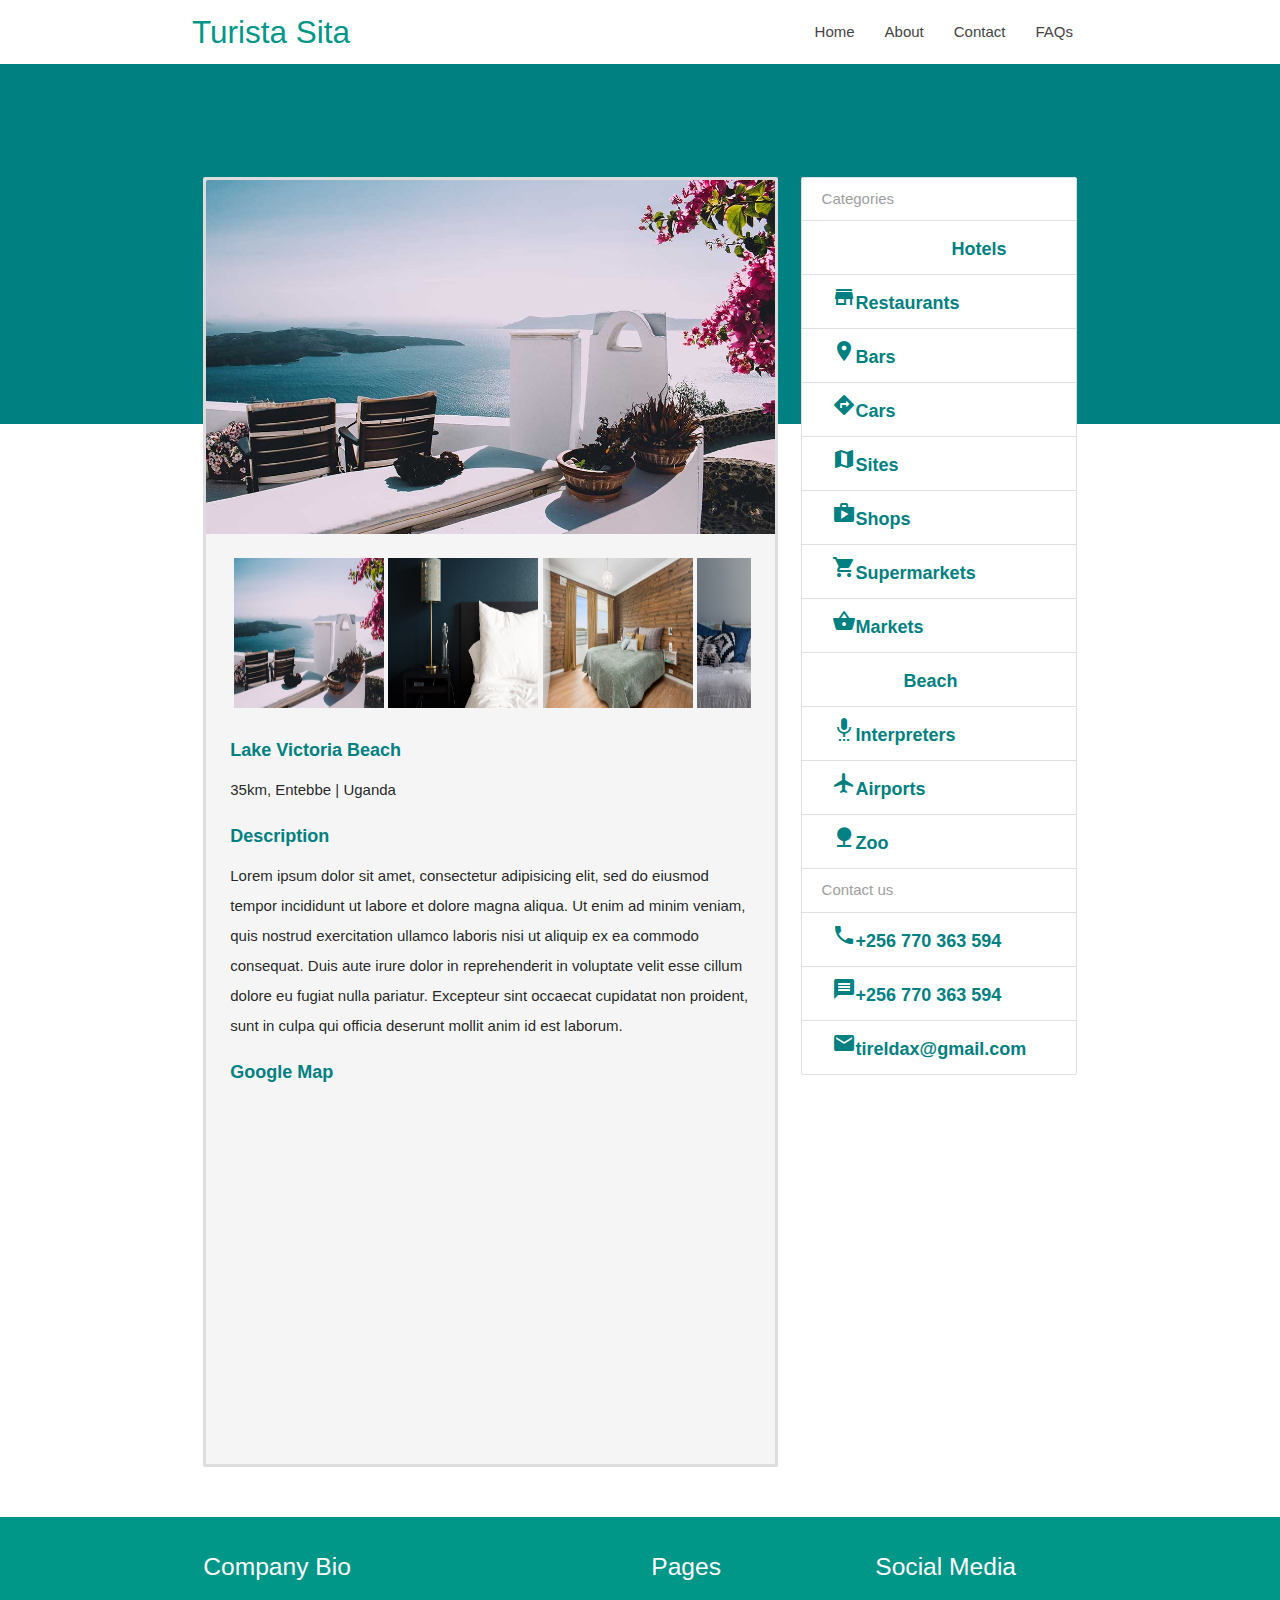
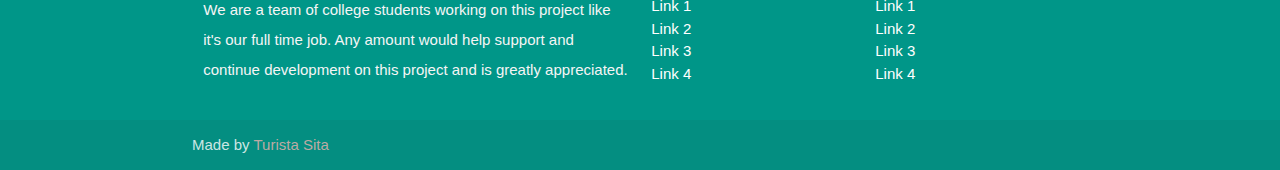
==== detail.html @ 1f29e141 "first commit" ====
<!DOCTYPE html>
<html lang="en">
<head>
  <meta http-equiv="Content-Type" content="text/html; charset=UTF-8"/>
  <meta name="viewport" content="width=device-width, initial-scale=1"/>
  <title>Turista Sita - Detail</title>

  <!-- CSS  -->
  <link href="https://fonts.googleapis.com/icon?family=Material+Icons" rel="stylesheet">
  <link href="css/materialize.css" type="text/css" rel="stylesheet" media="screen,projection"/>
  <link href="css/style.css" type="text/css" rel="stylesheet" media="screen,projection"/>
</head>
<body>
  <nav class="white z-depth-0" role="navigation">
    <div class="nav-wrapper container">
      <a id="logo-container" href="index.html" class="brand-logo teal-text lighten-1">Turista Sita</a>
      <ul class="right hide-on-med-and-down">
        <li><a href="index.html">Home</a></li>
        <li><a href="#">About</a></li>
        <li><a href="#">Contact</a></li>
        <li><a href="#">FAQs</a></li>
      </ul>

      <ul id="nav-mobile" class="sidenav">
        <li>
          <div class="user-view">
            <div class="background teal darken-3"></div>
            <a href="index.html" class="white-text">
              <h4>Turista Sita</h4><br>
            </a>
          </div>
        </li>

        <li><a href="index.html"><i class="material-icons">home</i>Home</a></li>
        <li><a href="#"><i class="material-icons">info</i>About</a></li>
        <li><a href="#"><i class="material-icons">contacts</i>Contact</a></li>
        <li><a href="#"><i class="material-icons">help</i>FAQs</a></li>
      </ul>
      <a href="index.html" data-target="nav-mobile" class="sidenav-trigger">
        <i class="material-icons">menu</i>
      </a>
    </div>
  </nav>


  <div class="ribbon-styling"></div>

  <div class="container container-styling">
    <div class="section">
      <!--   Icon Section   -->
      <div class="row">

        <div class="col s12 m8 l8 xl8">
          <div class="card z-depth-0 grey lighten-4">
            <div class="card-image">
              <img class="responsive-img" src="images/1.jpg" alt="">
            </div>
            <div class="card-content" style="padding-top: 0px;">
              <div class="section horizontal-scrollbar">
                <img class="small-img-card" src="images/1.jpg" alt="">
                <img class="small-img-card" src="images/2.jpg" alt="">
                <img class="small-img-card" src="images/3.jpg" alt="">
                <img class="small-img-card" src="images/4.jpg" alt="">
                <img class="small-img-card" src="images/5.jpg" alt="">
                <img class="small-img-card" src="images/6.jpg" alt="">
                <img class="small-img-card" src="images/7.jpg" alt="">
                <img class="small-img-card" src="images/8.jpg" alt="">
              </div>

              <h5 class="text-font-styling">Lake Victoria Beach</h5>
              <p class="light">35km, Entebbe | Uganda</p>

              <h5 class="text-font-styling">Description</h5>
              <p class="light">Lorem ipsum dolor sit amet, consectetur adipisicing elit, sed do eiusmod tempor incididunt ut labore et dolore magna aliqua. Ut enim ad minim veniam, quis nostrud exercitation ullamco laboris nisi ut aliquip ex ea commodo consequat. Duis aute irure dolor in reprehenderit in voluptate velit esse cillum dolore eu fugiat nulla pariatur. Excepteur sint occaecat cupidatat non proident, sunt in culpa qui officia deserunt mollit anim id est laborum.</p>

              <h5 class="text-font-styling">Google Map</h5>
              <!--Google map-->
              <div class="section">
                <div class="map-responsive">
                  <iframe src="https://www.google.com/maps/embed/v1/place?key=AIzaSyA0s1a7phLN0iaD6-UE7m4qP-z21pH0eSc&q=entebbe+uganda" width="600" height="450" frameborder="0" style="border:0" allowfullscreen></iframe>
                </div>
              </div>
              <!--Google map-->

            </div>
          </div>
        </div>

        <div class="col s12 m4 l4 xl4 gallery-item">
          <ul class="collection with-header z-depth-0 grey lighten-4">

            <li class="collection-header grey-text light">Categories</li>
            <li class="collection-item text-font-styling"><a href="#"><i class="material-icons">house</i>Hotels</a></li>
            <li class="collection-item text-font-styling"><a href="#"><i class="material-icons">store</i>Restaurants</a></li>
            <li class="collection-item text-font-styling"><a href="#"><i class="material-icons">room</i>Bars</a></li>
            <li class="collection-item text-font-styling"><a href="#"><i class="material-icons">directions</i>Cars</a></li>
            <li class="collection-item text-font-styling"><a href="#"><i class="material-icons">map</i>Sites</a></li>
            <li class="collection-item text-font-styling"><a href="#"><i class="material-icons">shop</i>Shops</a></li>
            <li class="collection-item text-font-styling"><a href="#"><i class="material-icons">shopping_cart</i>Supermarkets</a></li>
            <li class="collection-item text-font-styling"><a href="#"><i class="material-icons">shopping_basket</i>Markets</a></li>
            <li class="collection-item text-font-styling"><a href="#"><i class="material-icons">air</i>Beach</a></li>
            <li class="collection-item text-font-styling"><a href="#"><i class="material-icons">settings_voice</i>Interpreters</a></li>
            <li class="collection-item text-font-styling"><a href="#"><i class="material-icons">airplanemode_on</i>Airports</a></li>
            <li class="collection-item text-font-styling"><a href="#"><i class="material-icons">nature</i>Zoo</a></li>

            <li class="collection-header grey-text light">Contact us</li>
            <li class="collection-item text-font-styling"><a href="#"><i class="material-icons">phone</i>+256 770 363 594</a></li>
            <li class="collection-item text-font-styling"><a href="#"><i class="material-icons">message</i>+256 770 363 594</a></li>
            <li class="collection-item text-font-styling"><a href="#"><i class="material-icons">email</i>tireldax@gmail.com</a></li>
          </ul>
        </div>

      

      </div>

    </div>
  </div>


  <footer class="page-footer teal">
    <div class="container">
      <div class="row">
        <div class="col l6 s12">
          <h5 class="white-text">Company Bio</h5>
          <p class="grey-text text-lighten-4">We are a team of college students working on this project like it's our full time job. Any amount would help support and continue development on this project and is greatly appreciated.</p>


        </div>
        <div class="col l3 s12">
          <h5 class="white-text">Pages</h5>
          <ul>
            <li><a class="white-text" href="#!">Link 1</a></li>
            <li><a class="white-text" href="#!">Link 2</a></li>
            <li><a class="white-text" href="#!">Link 3</a></li>
            <li><a class="white-text" href="#!">Link 4</a></li>
          </ul>
        </div>
        <div class="col l3 s12">
          <h5 class="white-text">Social Media</h5>
          <ul>
            <li><a class="white-text" href="#!">Link 1</a></li>
            <li><a class="white-text" href="#!">Link 2</a></li>
            <li><a class="white-text" href="#!">Link 3</a></li>
            <li><a class="white-text" href="#!">Link 4</a></li>
          </ul>
        </div>
      </div>
    </div>
    <div class="footer-copyright">
      <div class="container">
      Made by <a class="brown-text text-lighten-3" href="#">Turista Sita</a>
      </div>
    </div>
  </footer>


  <!--  Scripts-->
  <script src="https://code.jquery.com/jquery-2.1.1.min.js"></script>
  <script src="js/materialize.js"></script>
  <script src="js/init.js"></script>
  <script src="js/masonry.pkgd.min.js"></script>


  <script type="text/javascript">
    var elem = document.querySelector('.gallery');
    var msnry = new Masonry( elem, {
      // options
      itemSelector: '.gallery-item',
      columnWidth: '.gallery-item',
    });

    // element argument can be a selector string
    //   for an individual element
    var msnry = new Masonry( '.gallery', {
      // options
    });
  </script>

  </body>
</html>
---- css/style.css ----
/* Custom Stylesheet */
/**
 * Use this file to override Materialize files so you can update
 * the core Materialize files in the future
 *
 * Made By MaterializeCSS.com
 */


ul li a {color: teal;}

nav ul a,
nav .brand-logo {
  color: #444;
}

p {
  line-height: 2rem;
}

.sidenav-trigger {
  color: #26a69a;
}

.parallax-container {
  min-height: 350px;
  line-height: 0;
  height: auto;
  color: rgba(255,255,255,.9);
}
  .parallax-container .section {
    width: 100%;
  }

@media only screen and (max-width : 992px) {
  .parallax-container .section {
    position: absolute;
    top: 40%;
  }
  #index-banner .section {
    top: 10%;
  }
}

@media only screen and (max-width : 600px) {
  #index-banner .section {
    top: 0;
  }
}

.icon-block {
  padding: 0 15px;
}
.icon-block .material-icons {
  font-size: inherit;
}

footer.page-footer {
  margin: 0;
}

/*Styling Contents*/
.card {
  border: solid #ddd;
}

div.horizontal-scrollbar {
  margin-top: 20px;
  padding: 4px;
  width: 100%;
  overflow: auto!important;
  white-space: nowrap!important;
}

.small-img-card {
  width: 150px!important;
  height: 150px!important;
}

.ribbon-styling {
  width: 100%;
  height: 40vh;
  background-color: teal;
  -webkit-flex-shrink: 0;
      -ms-flex-negative: 0;
          flex-shrink: 0;
}

.container-styling {
  margin-top: -30vh;
  -webkit-flex-shrink: 0;
      -ms-flex-negative: 0;
          flex-shrink: 0;
}

.form-styling {
  border-radius: 5px!important;
  padding: 0 6px;
}

input {
  border-style: none!important; 
}

.text-font-styling {
  font-size: 18px!important;
  line-height: 2rem!important;
  color: teal;
  font-weight: bold!important;
}

.card-title {
  font-size: 22px!important;
  line-height: 2rem!important;
  color: teal;
  font-weight: bold!important;
}


/*MAP STYLE*/
.map-responsive{
  overflow:hidden;
  padding-bottom:60%;
  position:relative;
  height:0;
}
.map-responsive iframe{
  left:0;
  top:0;
  height:100%;
  width:100%;
  position:absolute;
}
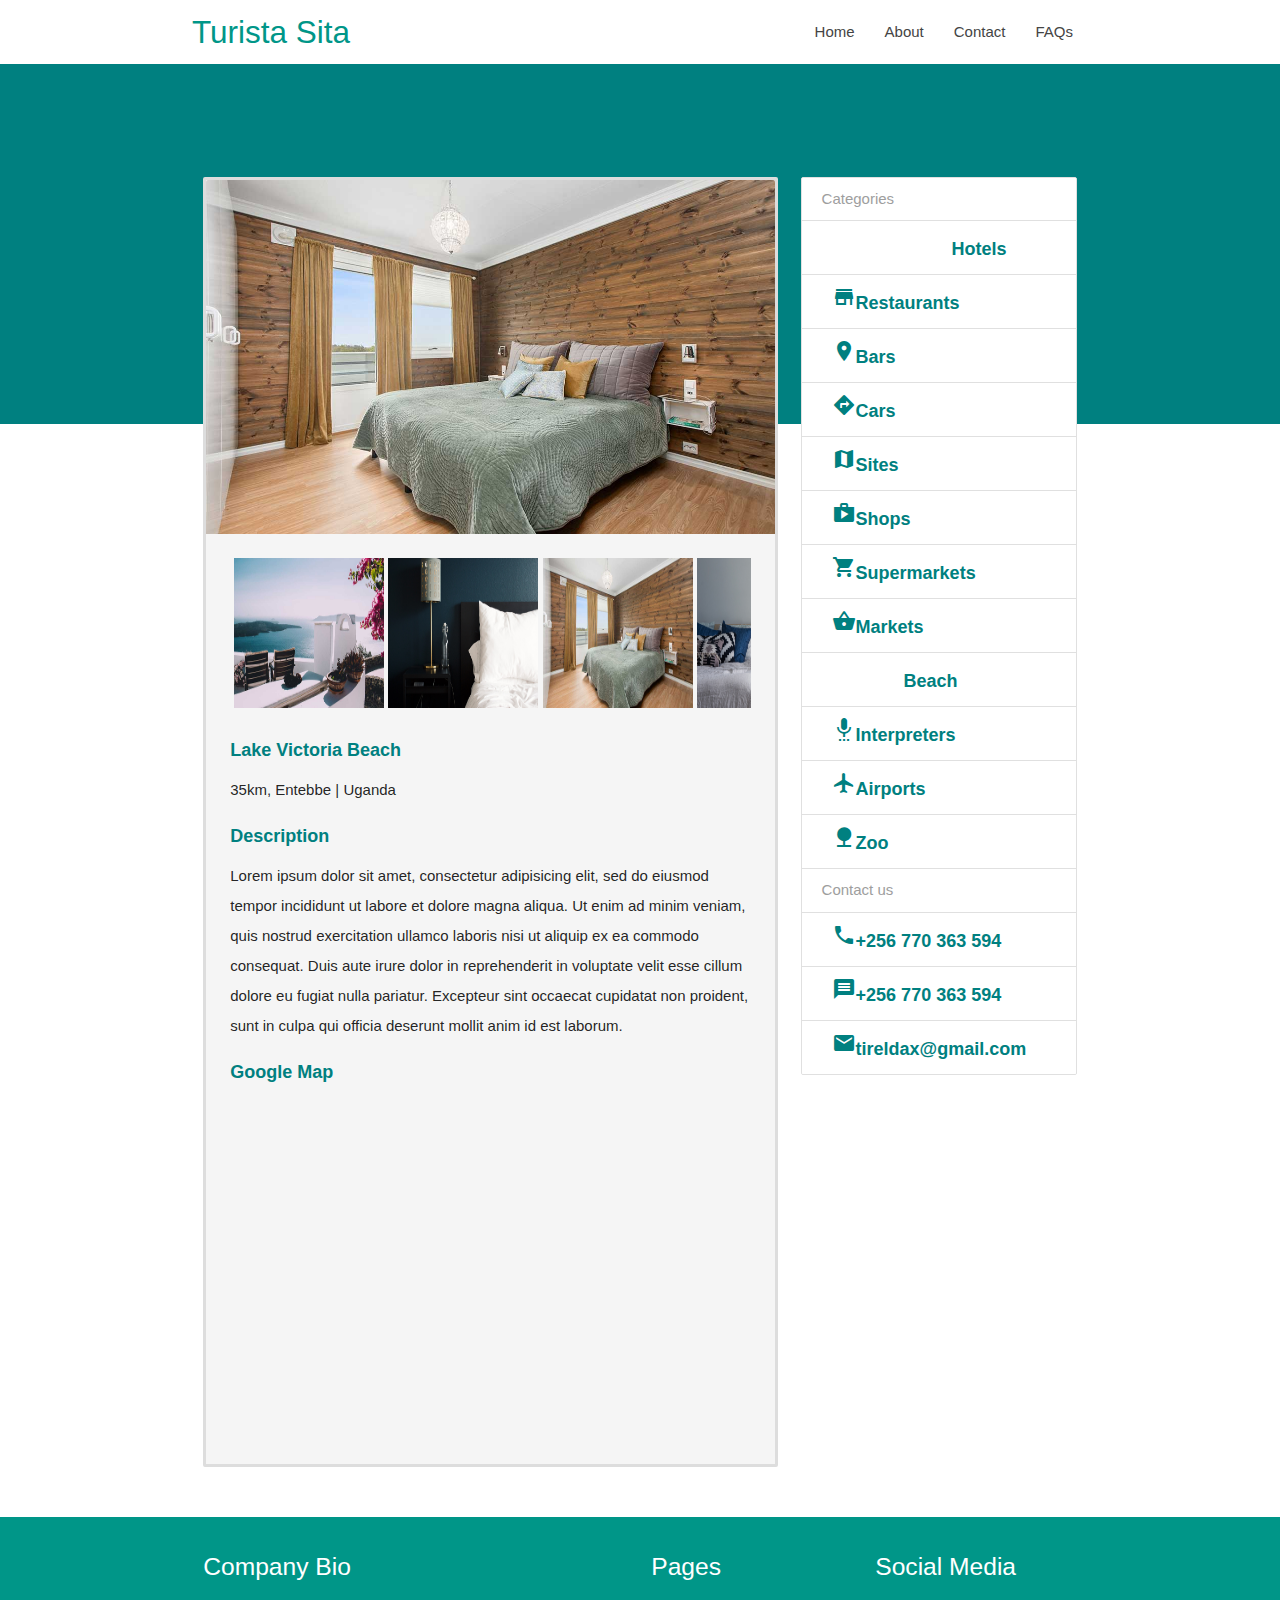
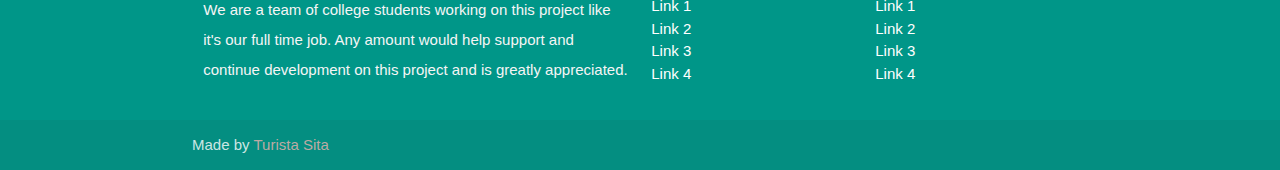
==== commit 8c1f3cd0: "update the images" ====
--- a/detail.html
+++ b/detail.html
@@ -53,7 +53,7 @@
         <div class="col s12 m8 l8 xl8">
           <div class="card z-depth-0 grey lighten-4">
             <div class="card-image">
-              <img class="responsive-img" src="images/1.jpg" alt="">
+              <img class="responsive-img" src="images/3.jpg" alt="">
             </div>
             <div class="card-content" style="padding-top: 0px;">
               <div class="section horizontal-scrollbar">
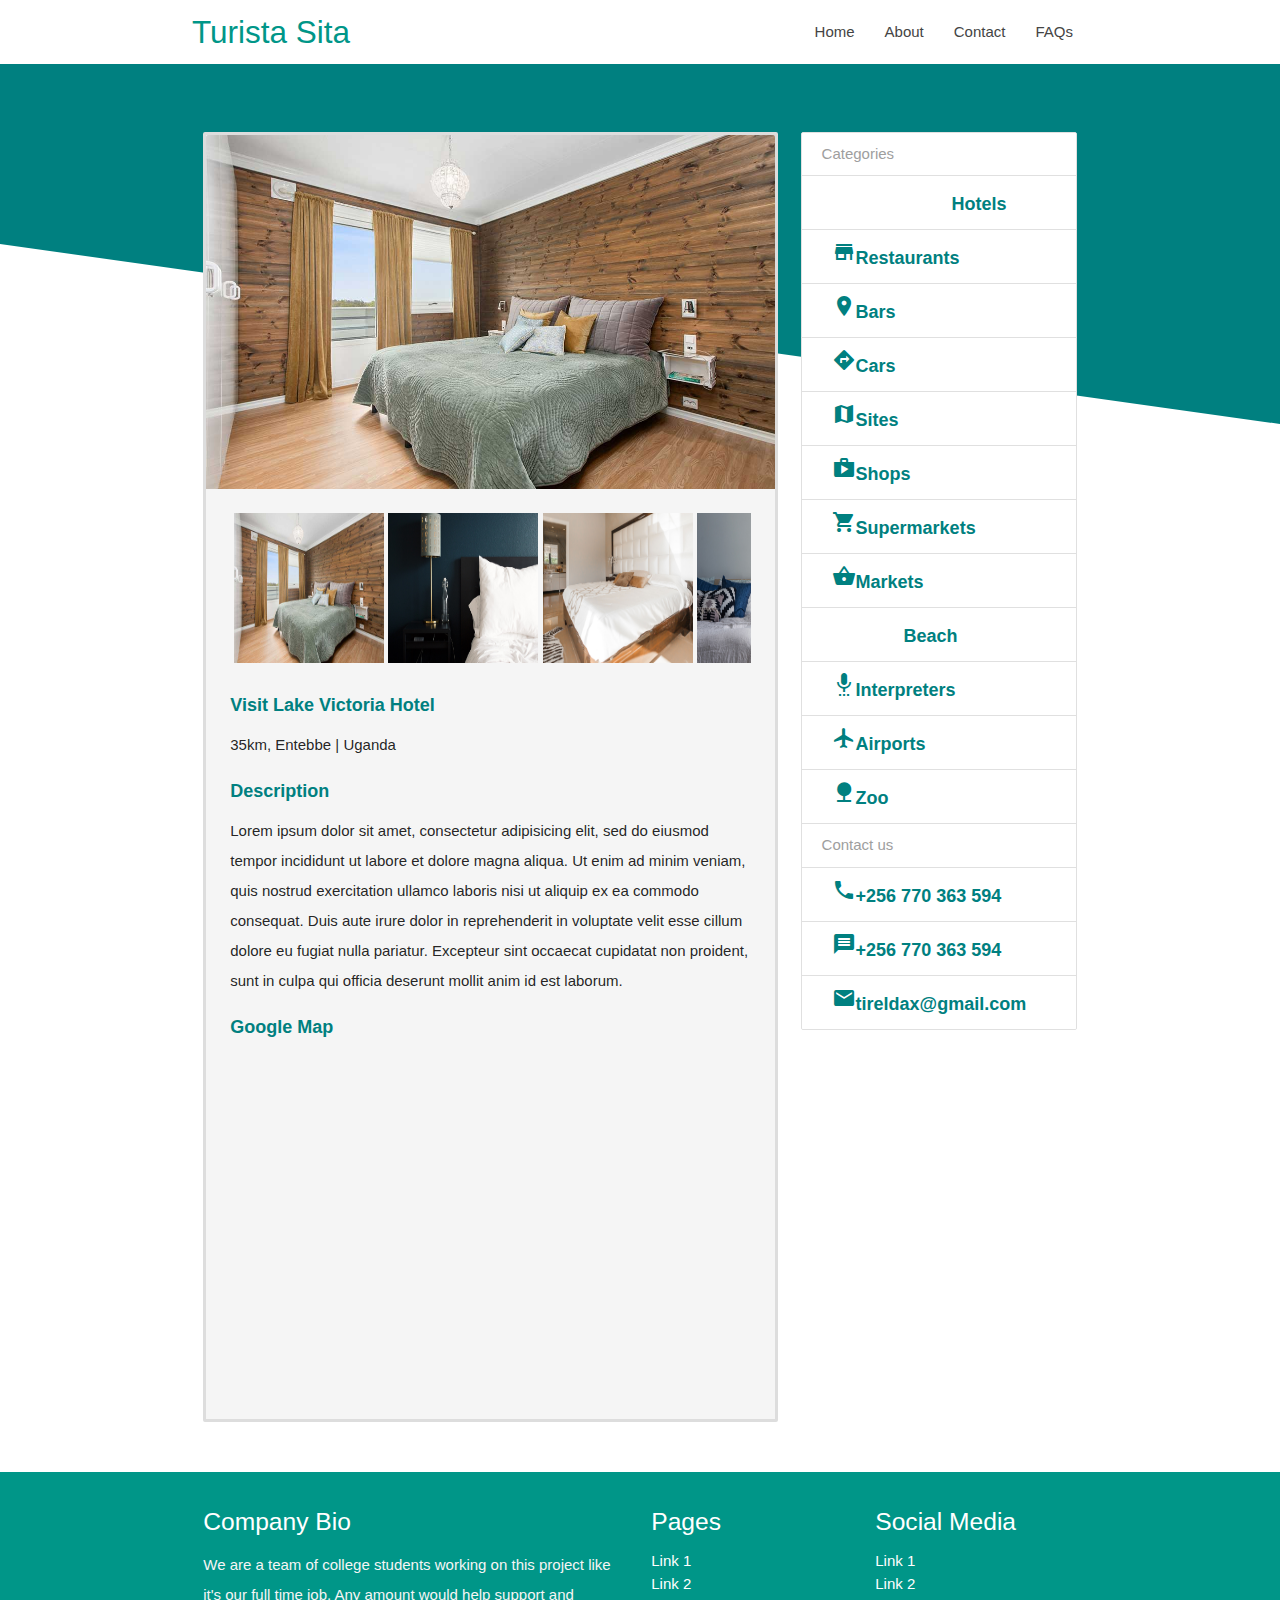
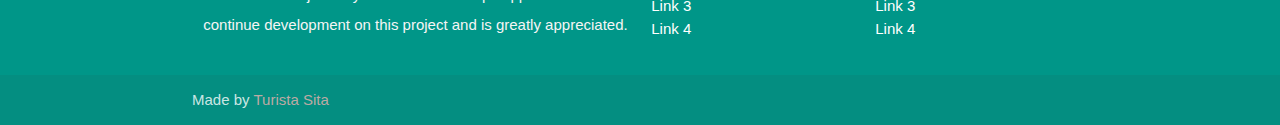
==== commit bf8fe6ef: "add more images" ====
--- a/detail.html
+++ b/detail.html
@@ -53,7 +53,7 @@
         <div class="col s12 m8 l8 xl8">
           <div class="card z-depth-0 grey lighten-4">
             <div class="card-image">
-              <img class="responsive-img" src="images/3.jpg" alt="">
+              <img class="responsive-img" src="images/1.jpg" alt="">
             </div>
             <div class="card-content" style="padding-top: 0px;">
               <div class="section horizontal-scrollbar">
@@ -65,9 +65,11 @@
                 <img class="small-img-card" src="images/6.jpg" alt="">
                 <img class="small-img-card" src="images/7.jpg" alt="">
                 <img class="small-img-card" src="images/8.jpg" alt="">
+                <img class="small-img-card" src="images/9.jpg" alt="">
+                <img class="small-img-card" src="images/10.jpg" alt="">
               </div>
 
-              <h5 class="text-font-styling">Lake Victoria Beach</h5>
+              <h5 class="text-font-styling">Visit Lake Victoria Hotel</h5>
               <p class="light">35km, Entebbe | Uganda</p>
 
               <h5 class="text-font-styling">Description</h5>
@@ -149,7 +151,7 @@
     </div>
     <div class="footer-copyright">
       <div class="container">
-      Made by <a class="brown-text text-lighten-3" href="#">Turista Sita</a>
+      Made by <a class="brown-text text-lighten-3" href="index.html">Turista Sita</a>
       </div>
     </div>
   </footer>
--- a/css/style.css
+++ b/css/style.css
@@ -6,6 +6,22 @@
  * Made By MaterializeCSS.com
  */
 
+.ribbon-styling {
+  width: 100%;
+  height: 40vh;
+  background-color: teal;
+  -webkit-clip-path: polygon(0% 0%, 100% 0%, 100% 100%, 0% 50%);
+  -webkit-flex-shrink: 0;
+      -ms-flex-negative: 0;
+          flex-shrink: 0;
+}
+
+.container-styling {
+  margin-top: -35vh;
+  -webkit-flex-shrink: 0;
+      -ms-flex-negative: 0;
+          flex-shrink: 0;
+}
 
 ul li a {color: teal;}
 
@@ -77,22 +93,6 @@
   height: 150px!important;
 }
 
-.ribbon-styling {
-  width: 100%;
-  height: 40vh;
-  background-color: teal;
-  -webkit-flex-shrink: 0;
-      -ms-flex-negative: 0;
-          flex-shrink: 0;
-}
-
-.container-styling {
-  margin-top: -30vh;
-  -webkit-flex-shrink: 0;
-      -ms-flex-negative: 0;
-          flex-shrink: 0;
-}
-
 .form-styling {
   border-radius: 5px!important;
   padding: 0 6px;
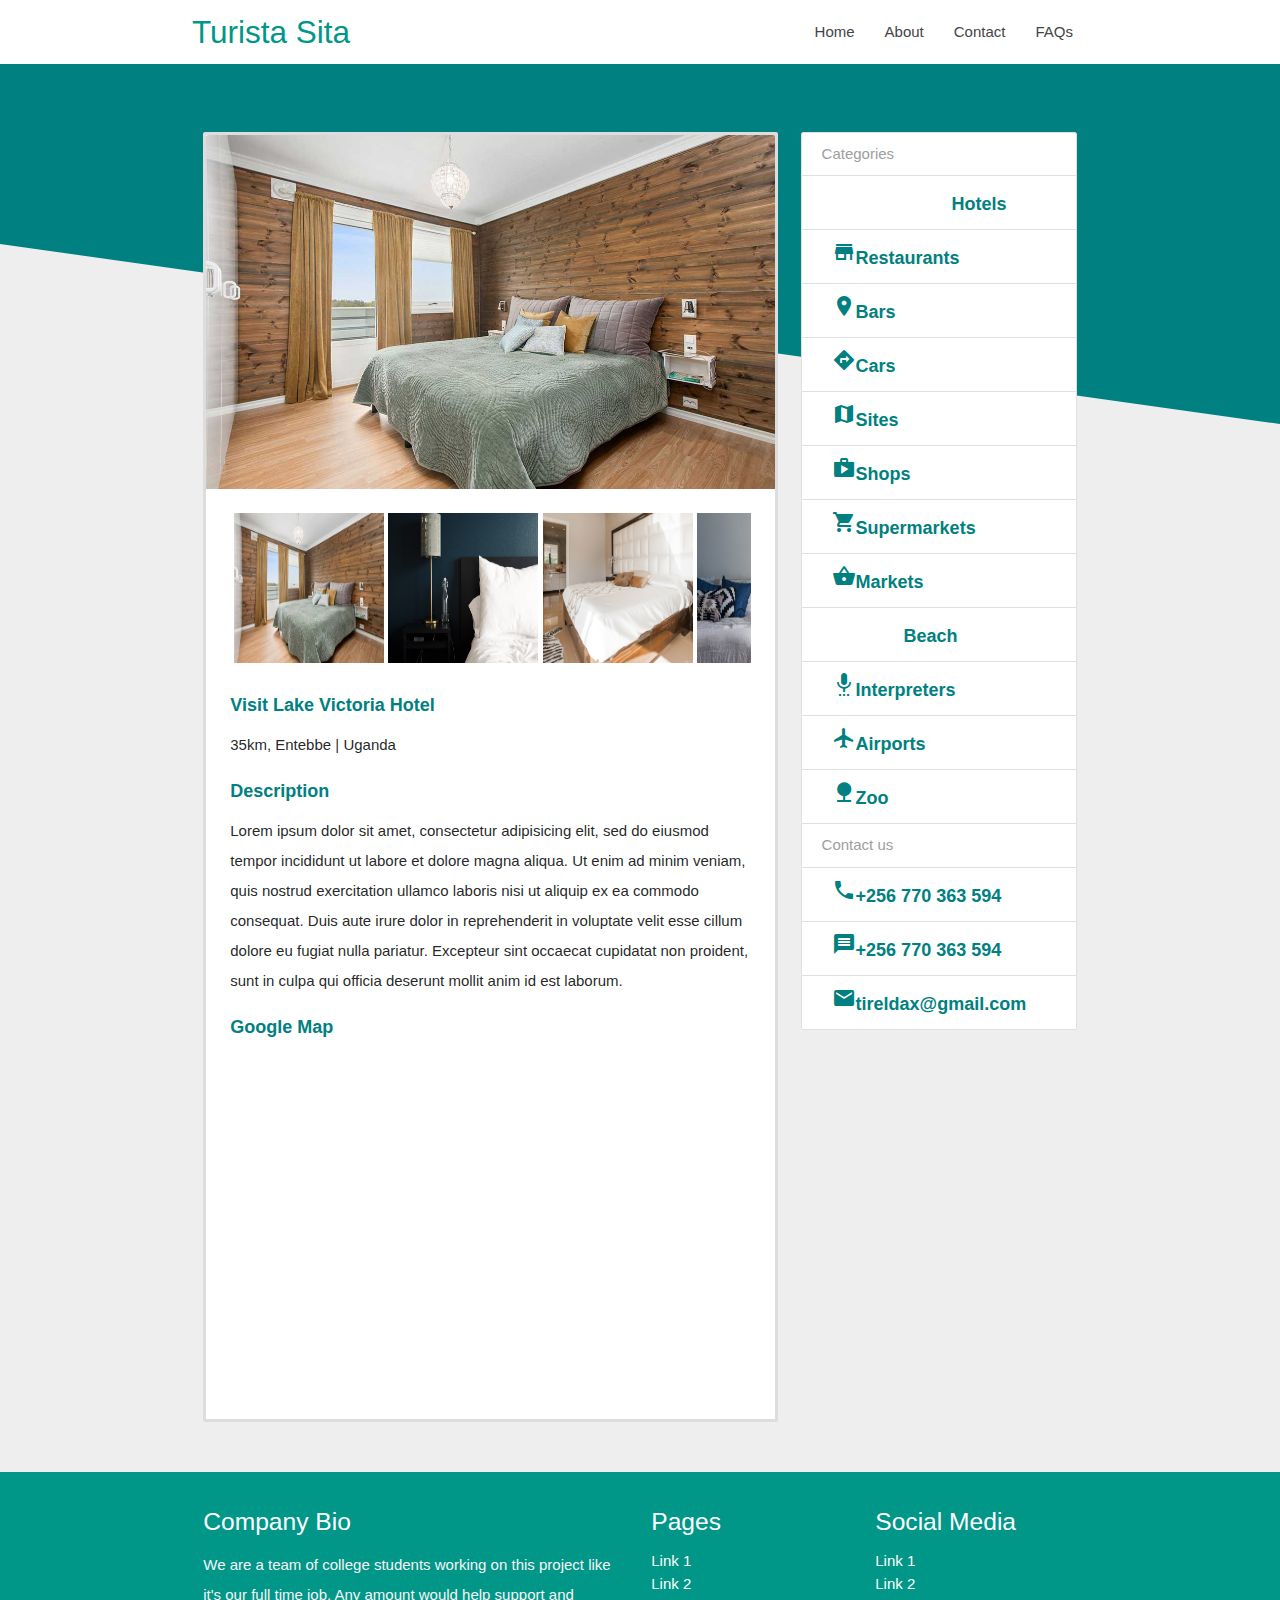
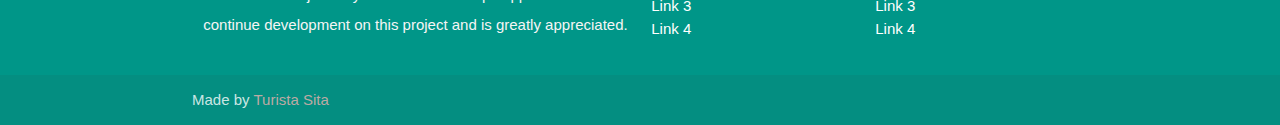
==== commit c33c7466: "improve ui" ====
--- a/detail.html
+++ b/detail.html
@@ -45,13 +45,13 @@
 
   <div class="ribbon-styling"></div>
 
-  <div class="container container-styling">
-    <div class="section">
+  <div class="section container-styling grey lighten-3">
+    <div class="container">
       <!--   Icon Section   -->
       <div class="row">
 
         <div class="col s12 m8 l8 xl8">
-          <div class="card z-depth-0 grey lighten-4">
+          <div class="card z-depth-0">
             <div class="card-image">
               <img class="responsive-img" src="images/1.jpg" alt="">
             </div>
@@ -89,7 +89,7 @@
         </div>
 
         <div class="col s12 m4 l4 xl4 gallery-item">
-          <ul class="collection with-header z-depth-0 grey lighten-4">
+          <ul class="collection with-header z-depth-0">
 
             <li class="collection-header grey-text light">Categories</li>
             <li class="collection-item text-font-styling"><a href="#"><i class="material-icons">house</i>Hotels</a></li>
--- a/css/style.css
+++ b/css/style.css
@@ -83,7 +83,7 @@
 div.horizontal-scrollbar {
   margin-top: 20px;
   padding: 4px;
-  width: 100%;
+  /*width: 100%;*/
   overflow: auto!important;
   white-space: nowrap!important;
 }
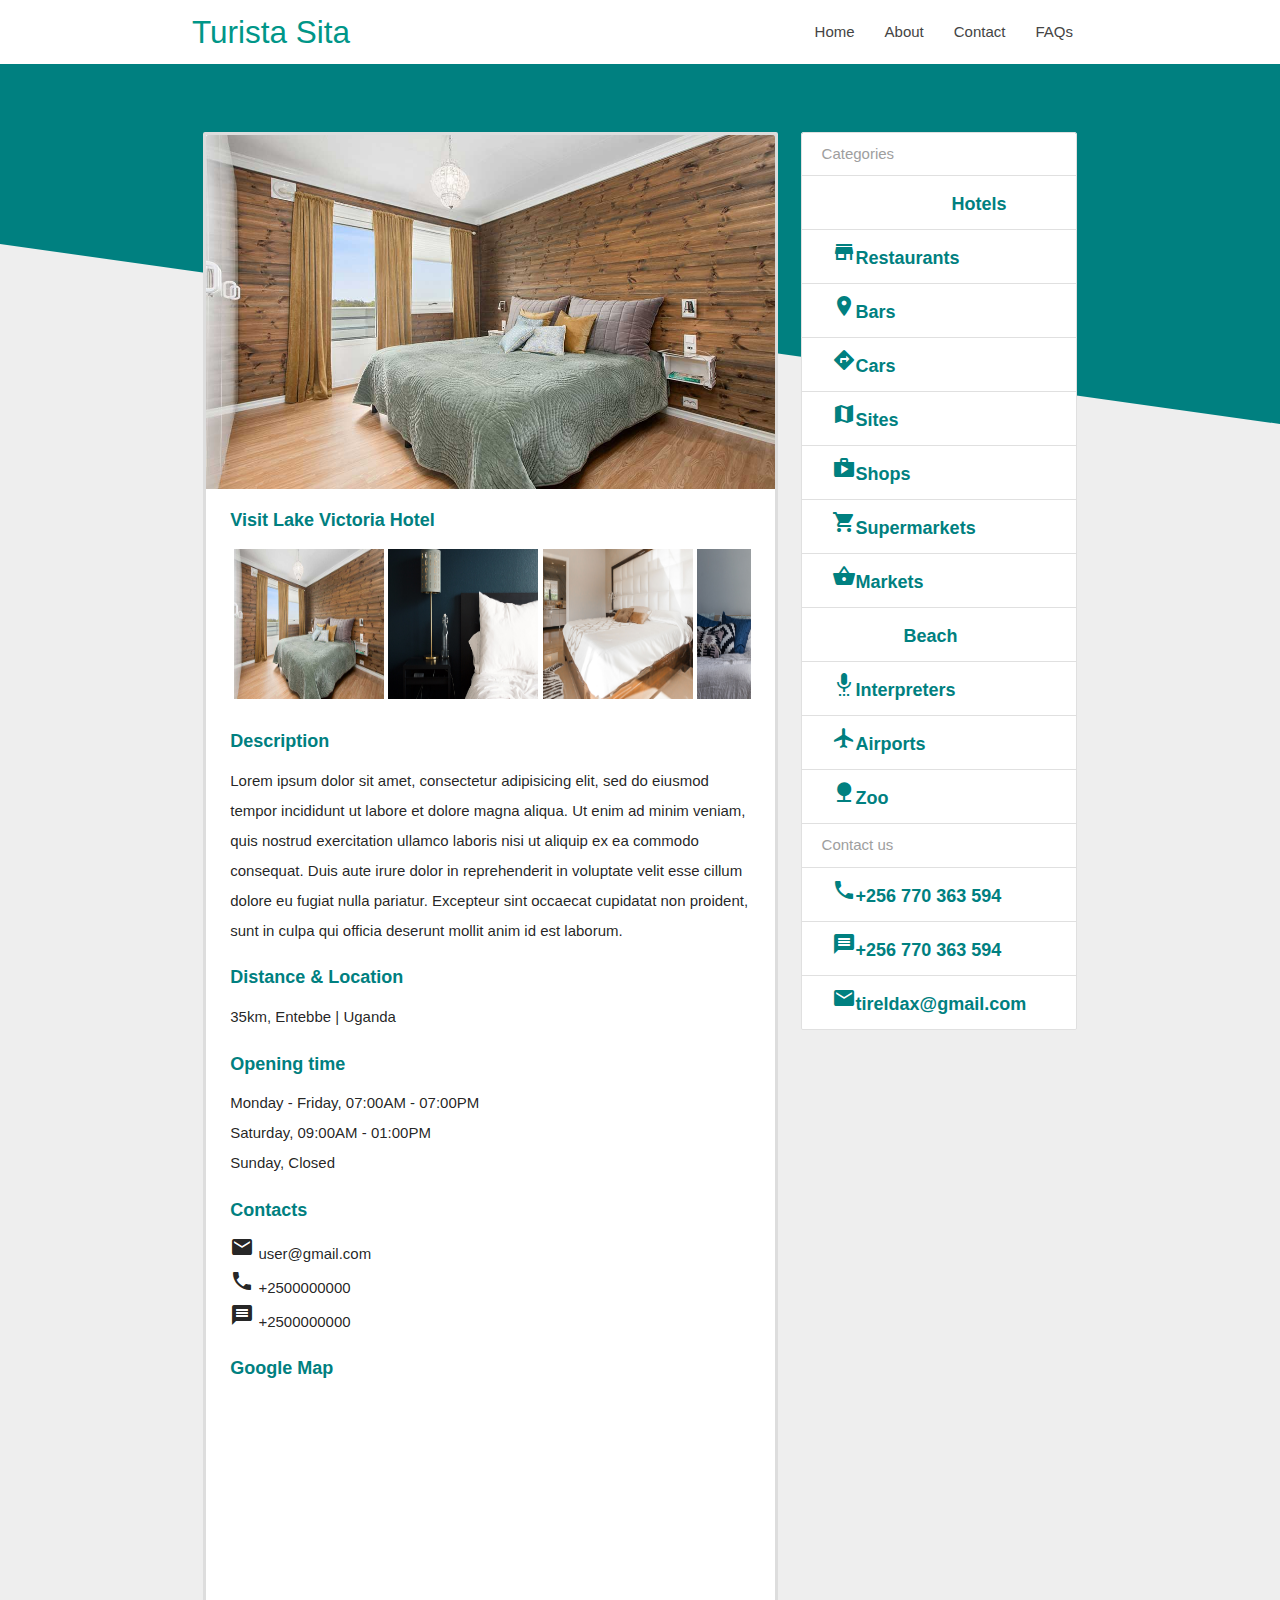
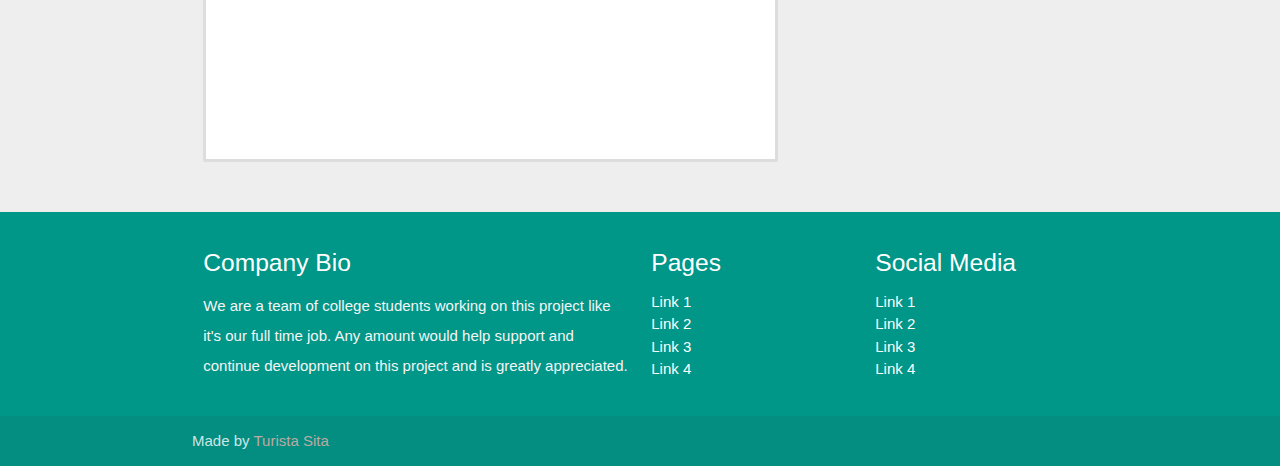
==== commit 9e6a2d39: "improve ui and more" ====
--- a/detail.html
+++ b/detail.html
@@ -56,6 +56,8 @@
               <img class="responsive-img" src="images/1.jpg" alt="">
             </div>
             <div class="card-content" style="padding-top: 0px;">
+              <h5 class="text-font-styling">Visit Lake Victoria Hotel</h5>
+
               <div class="section horizontal-scrollbar">
                 <img class="small-img-card" src="images/1.jpg" alt="">
                 <img class="small-img-card" src="images/2.jpg" alt="">
@@ -69,11 +71,24 @@
                 <img class="small-img-card" src="images/10.jpg" alt="">
               </div>
 
-              <h5 class="text-font-styling">Visit Lake Victoria Hotel</h5>
+              <h5 class="text-font-styling">Description</h5>
+              <p class="light">Lorem ipsum dolor sit amet, consectetur adipisicing elit, sed do eiusmod tempor incididunt ut labore et dolore magna aliqua. Ut enim ad minim veniam, quis nostrud exercitation ullamco laboris nisi ut aliquip ex ea commodo consequat. Duis aute irure dolor in reprehenderit in voluptate velit esse cillum dolore eu fugiat nulla pariatur. Excepteur sint occaecat cupidatat non proident, sunt in culpa qui officia deserunt mollit anim id est laborum.</p>
+
+              <h5 class="text-font-styling">Distance & Location</h5>
               <p class="light">35km, Entebbe | Uganda</p>
 
-              <h5 class="text-font-styling">Description</h5>
-              <p class="light">Lorem ipsum dolor sit amet, consectetur adipisicing elit, sed do eiusmod tempor incididunt ut labore et dolore magna aliqua. Ut enim ad minim veniam, quis nostrud exercitation ullamco laboris nisi ut aliquip ex ea commodo consequat. Duis aute irure dolor in reprehenderit in voluptate velit esse cillum dolore eu fugiat nulla pariatur. Excepteur sint occaecat cupidatat non proident, sunt in culpa qui officia deserunt mollit anim id est laborum.</p>
+              <h5 class="text-font-styling">Opening time</h5>
+              <p class="light">Monday - Friday, 07:00AM - 07:00PM</p>
+              <p class="light">Saturday, 09:00AM - 01:00PM</p>
+              <p class="light">Sunday, Closed</p>
+
+              <h5 class="text-font-styling">Contacts</h5>
+              <p class="light">
+                <i class="material-icons">email</i> user@gmail.com</p>
+              <p class="light">
+                <i class="material-icons">phone</i> +2500000000</p>
+              <p class="light">
+                <i class="material-icons">message</i> +2500000000</p>
 
               <h5 class="text-font-styling">Google Map</h5>
               <!--Google map-->
--- a/css/style.css
+++ b/css/style.css
@@ -81,9 +81,8 @@
 }
 
 div.horizontal-scrollbar {
-  margin-top: 20px;
   padding: 4px;
-  /*width: 100%;*/
+  width: 100%;
   overflow: auto!important;
   white-space: nowrap!important;
 }
